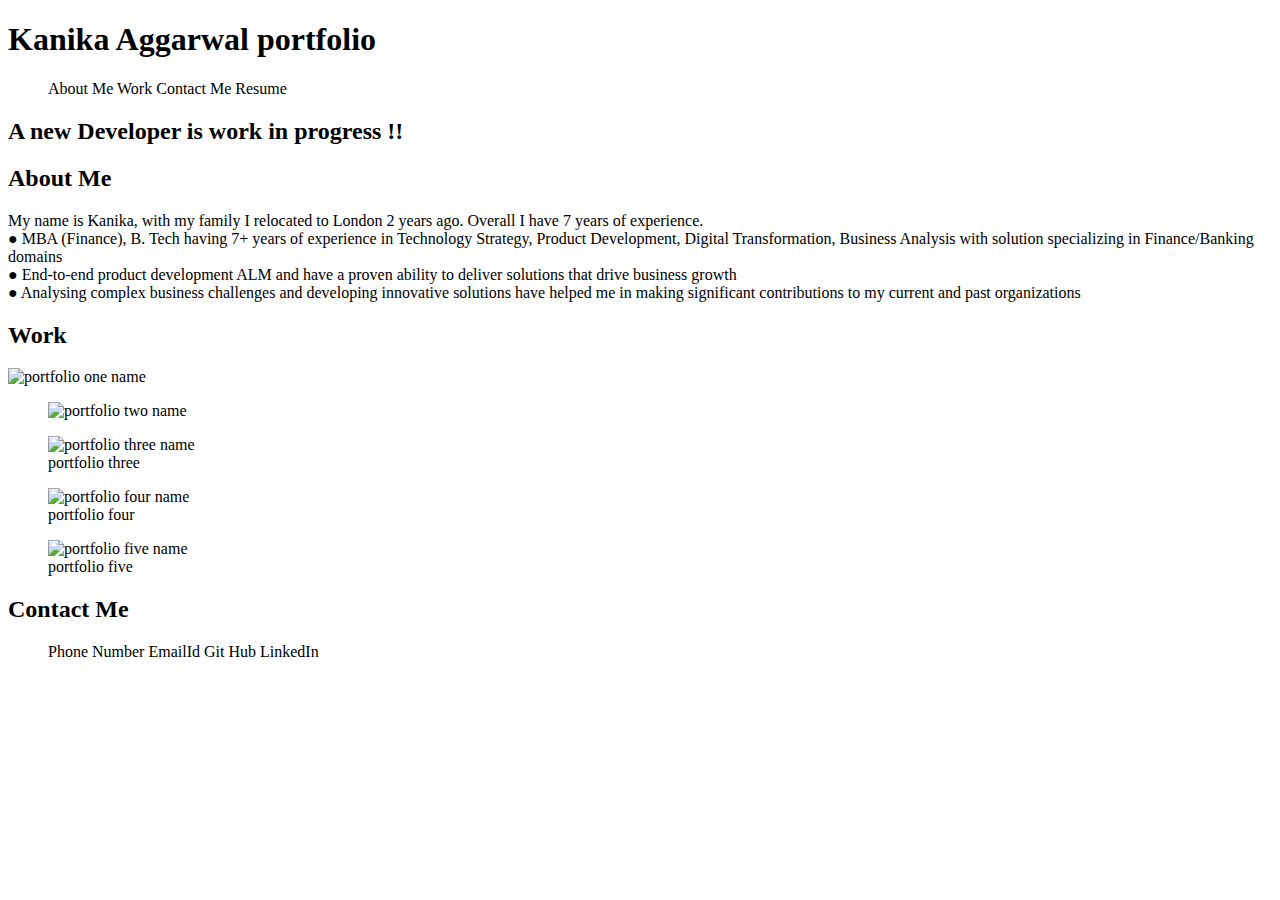
==== index.html @ 4b5b2465 "Moved the index html file in the main folder" ====
<!DOCTYPE html>
<html lang="en-gb">

<head>
  <meta charset="UTF-8">
  <meta name="viewport" content="width=device-width, initial-scale=1.0">
  <meta http-equiv="X-UA-Compatible" content="ie=edge">
  <title>Kanika Aggarwal // Web Developer</title>
  <link rel="stylesheet" href="../starter/css/style.css" />
</head>

<body>
  <!-- main logo / nav -->
  <header>
    <h1>Kanika Aggarwal portfolio</h1>
    <nav>
      <ul>
        <a>About Me</a>
        <a>Work</a>
        <a>Contact Me</a>
        <a>Resume</a>
      </ul>
    </nav>
  </header>

  <!-- hero banner -->
  <section class="hero-banner">
    <div>
      <h2>A new Developer is work in progress !!</h2>
    </div>
  </section>

  <main class="page-wrapper">
    <!-- about me -->
    <section class="page-section" id="about">
     <div id="section-title">
      <h2>About Me</h2>
     </div>
     <div id="section-divider"></div>
     <div id="aboutme-para">
      <p>My name is Kanika, with my family I relocated to London 2 years ago. Overall I have 7 years of experience. <br> ●	MBA (Finance), B. Tech having 7+ years of experience in Technology Strategy,  Product Development, Digital Transformation, Business Analysis with solution  specializing in Finance/Banking domains
        <br> ●	 End-to-end product development ALM and have a proven ability to deliver solutions  that drive business growth
        <br> ●	Analysing complex business challenges and developing innovative solutions have  helped me in making significant contributions to my current and past organizations
        </p>
     </div>
    
    </section>

    <!-- portfolio container -->
    <section class="page-section" id="work">
      <div id="section-title">
        <h2>Work</h2>
      </div>
      <div id="section-divider"></div>
      <div class="work-collection">
        <div class="work-portfolio">
            <div class="work-portfolio-one">
              <img src="../starter/images/02-portfolio-1.jpg" alt="portfolio one name" />
            </div>

            <figure class="work-portfolio-two">
              <img src="../starter/images/02-portfolio-2.jpg" alt="portfolio two name" />
              
            </figure>

            <figure class="work-portfolio-three">
              <img src="../starter/images/02-portfolio-3.jpg" alt="portfolio three name" />
              <figcaption>portfolio three</figcaption>
            </figure>

            <figure class="work-portfolio-four">
              <img src="../starter/images/02-portfolio-4.jpg" alt="portfolio four name" />
              <figcaption>portfolio four</figcaption>
            </figure>

            <figure class="work-portfolio-five">
              <img src="../starter/images/02-run-buddy.jpg" alt="portfolio five name" />
              <figcaption>portfolio five</figcaption>
            </figure>
        </div>
      </div>
    </section>

    <!-- contact -->
    <section class="page-section contact" id="contact">
      <div id="section-title">
        <h2>Contact Me</h2>
      </div>
      <div id="section-divider"></div>
      <div id="contactme-details">
        <ul>
          <a>Phone Number</a>
          <a>EmailId</a>
          <a>Git Hub</a>
          <a>LinkedIn</a>
        </ul>
      </div>
    </section>
  </main>
</body>

</html>
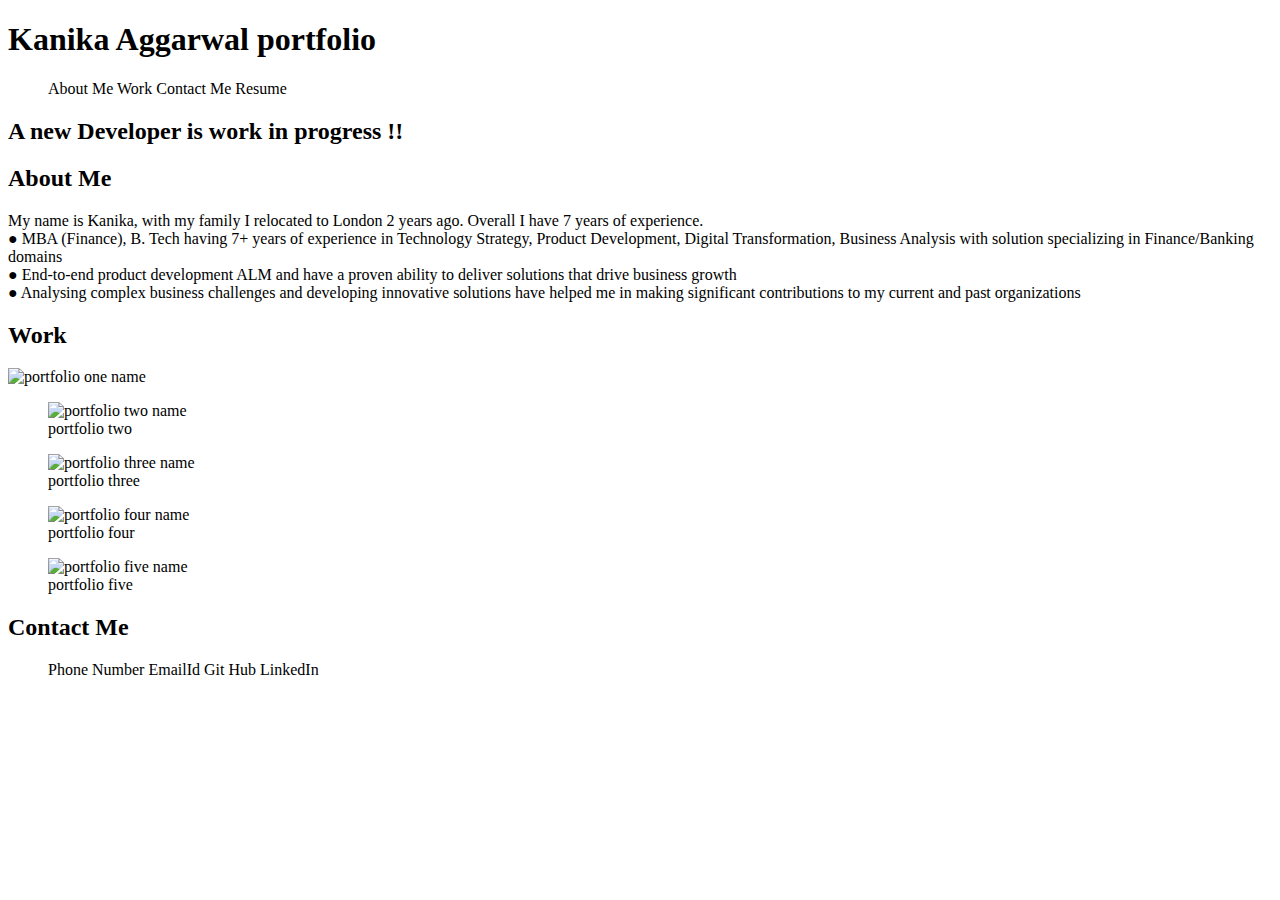
==== commit acdf102b: "modifying html and css" ====
--- a/index.html
+++ b/index.html
@@ -6,7 +6,7 @@
   <meta name="viewport" content="width=device-width, initial-scale=1.0">
   <meta http-equiv="X-UA-Compatible" content="ie=edge">
   <title>Kanika Aggarwal // Web Developer</title>
-  <link rel="stylesheet" href="../starter/css/style.css" />
+  <link rel="stylesheet" href="../ResponsivePortfolio/challenge/starter/css/style.css" />
 </head>
 
 <body>
@@ -55,26 +55,26 @@
       <div class="work-collection">
         <div class="work-portfolio">
             <div class="work-portfolio-one">
-              <img src="../starter/images/02-portfolio-1.jpg" alt="portfolio one name" />
+              <img src="../ResponsivePortfolio/challenge/starter/images/02-portfolio-1.jpg" alt="portfolio one name" />
             </div>
 
             <figure class="work-portfolio-two">
-              <img src="../starter/images/02-portfolio-2.jpg" alt="portfolio two name" />
-              
+              <img src="../ResponsivePortfolio/challenge/starter/images/02-portfolio-2.jpg" alt="portfolio two name" />
+              <figcaption>portfolio two</figcaption>
             </figure>
 
             <figure class="work-portfolio-three">
-              <img src="../starter/images/02-portfolio-3.jpg" alt="portfolio three name" />
+              <img src="../ResponsivePortfolio/challenge/starter/images/02-portfolio-3.jpg" alt="portfolio three name" />
               <figcaption>portfolio three</figcaption>
             </figure>
 
             <figure class="work-portfolio-four">
-              <img src="../starter/images/02-portfolio-4.jpg" alt="portfolio four name" />
+              <img src="../ResponsivePortfolio/challenge/starter/images/02-portfolio-4.jpg" alt="portfolio four name" />
               <figcaption>portfolio four</figcaption>
             </figure>
 
             <figure class="work-portfolio-five">
-              <img src="../starter/images/02-run-buddy.jpg" alt="portfolio five name" />
+              <img src="../ResponsivePortfolio/challenge/starter/images/02-run-buddy.jpg" alt="portfolio five name" />
               <figcaption>portfolio five</figcaption>
             </figure>
         </div>
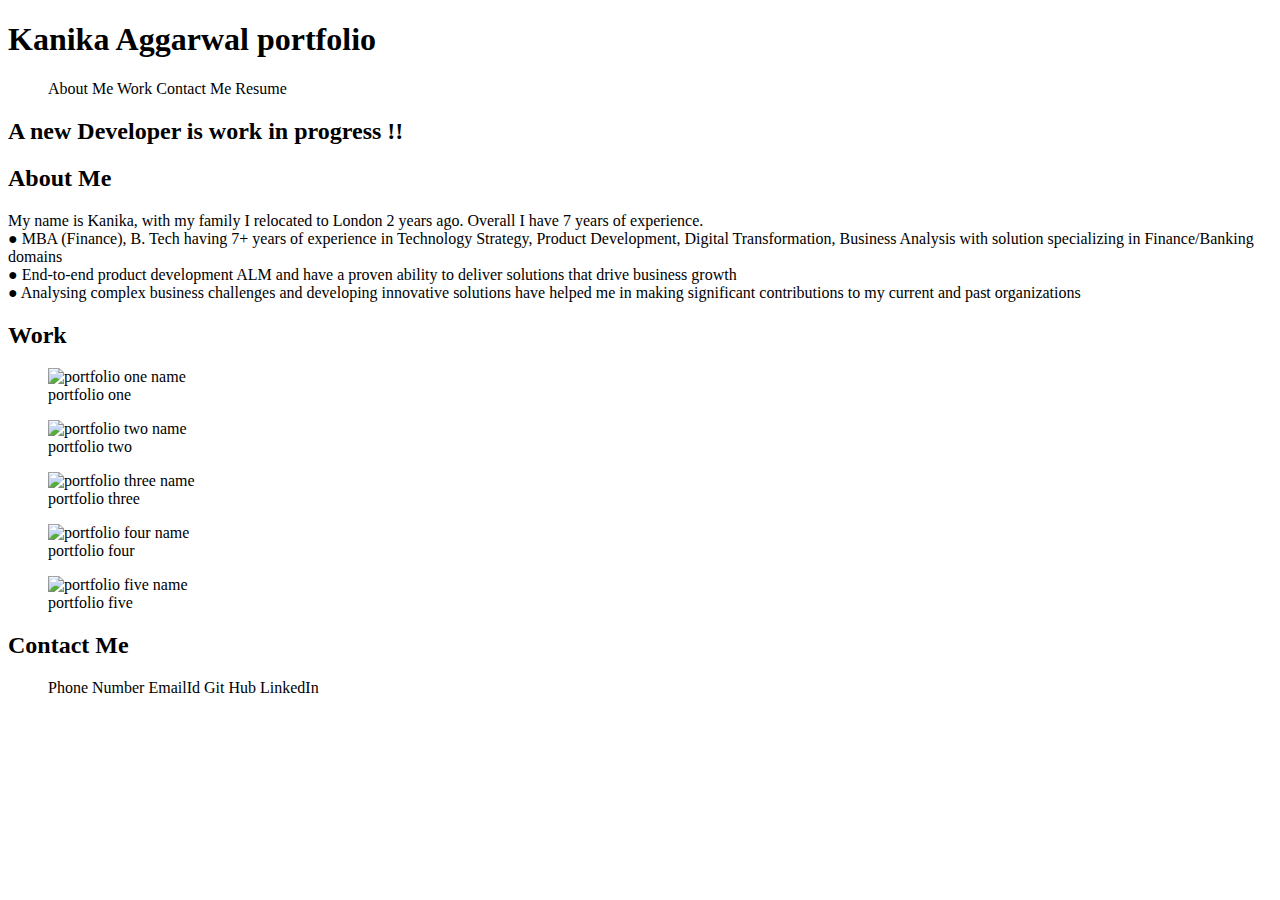
==== commit 290f2c53: "modified grid section on the work portfolio" ====
--- a/index.html
+++ b/index.html
@@ -32,12 +32,12 @@
 
   <main class="page-wrapper">
     <!-- about me -->
-    <section class="page-section" id="about">
+    <section class="page-section " id="about">
      <div id="section-title">
       <h2>About Me</h2>
      </div>
-     <div id="section-divider"></div>
-     <div id="aboutme-para">
+     
+     <div id="aboutme-para" class="section-line border">
       <p>My name is Kanika, with my family I relocated to London 2 years ago. Overall I have 7 years of experience. <br> ●	MBA (Finance), B. Tech having 7+ years of experience in Technology Strategy,  Product Development, Digital Transformation, Business Analysis with solution  specializing in Finance/Banking domains
         <br> ●	 End-to-end product development ALM and have a proven ability to deliver solutions  that drive business growth
         <br> ●	Analysing complex business challenges and developing innovative solutions have  helped me in making significant contributions to my current and past organizations
@@ -47,33 +47,35 @@
     </section>
 
     <!-- portfolio container -->
-    <section class="page-section" id="work">
+    <section class="page-section " id="work">
       <div id="section-title">
         <h2>Work</h2>
       </div>
-      <div id="section-divider"></div>
-      <div class="work-collection">
-        <div class="work-portfolio">
-            <div class="work-portfolio-one">
+      
+      <div class="section-line border ">
+        <div class="work-portfolio border">
+      
+            <figure class="bg-img">
               <img src="../ResponsivePortfolio/challenge/starter/images/02-portfolio-1.jpg" alt="portfolio one name" />
-            </div>
+              <figcaption>portfolio one</figcaption>
+            </figure>
 
-            <figure class="work-portfolio-two">
+            <figure class="sm-img">
               <img src="../ResponsivePortfolio/challenge/starter/images/02-portfolio-2.jpg" alt="portfolio two name" />
               <figcaption>portfolio two</figcaption>
             </figure>
 
-            <figure class="work-portfolio-three">
+            <figure class="sm-img">
               <img src="../ResponsivePortfolio/challenge/starter/images/02-portfolio-3.jpg" alt="portfolio three name" />
               <figcaption>portfolio three</figcaption>
             </figure>
 
-            <figure class="work-portfolio-four">
+            <figure class="sm-img">
               <img src="../ResponsivePortfolio/challenge/starter/images/02-portfolio-4.jpg" alt="portfolio four name" />
               <figcaption>portfolio four</figcaption>
             </figure>
 
-            <figure class="work-portfolio-five">
+            <figure class="sm-img">
               <img src="../ResponsivePortfolio/challenge/starter/images/02-run-buddy.jpg" alt="portfolio five name" />
               <figcaption>portfolio five</figcaption>
             </figure>
@@ -82,12 +84,12 @@
     </section>
 
     <!-- contact -->
-    <section class="page-section contact" id="contact">
+    <section class="page-section contact " id="contact">
       <div id="section-title">
         <h2>Contact Me</h2>
       </div>
-      <div id="section-divider"></div>
-      <div id="contactme-details">
+      
+      <div id="contactme-details" class="section-line border">
         <ul>
           <a>Phone Number</a>
           <a>EmailId</a>
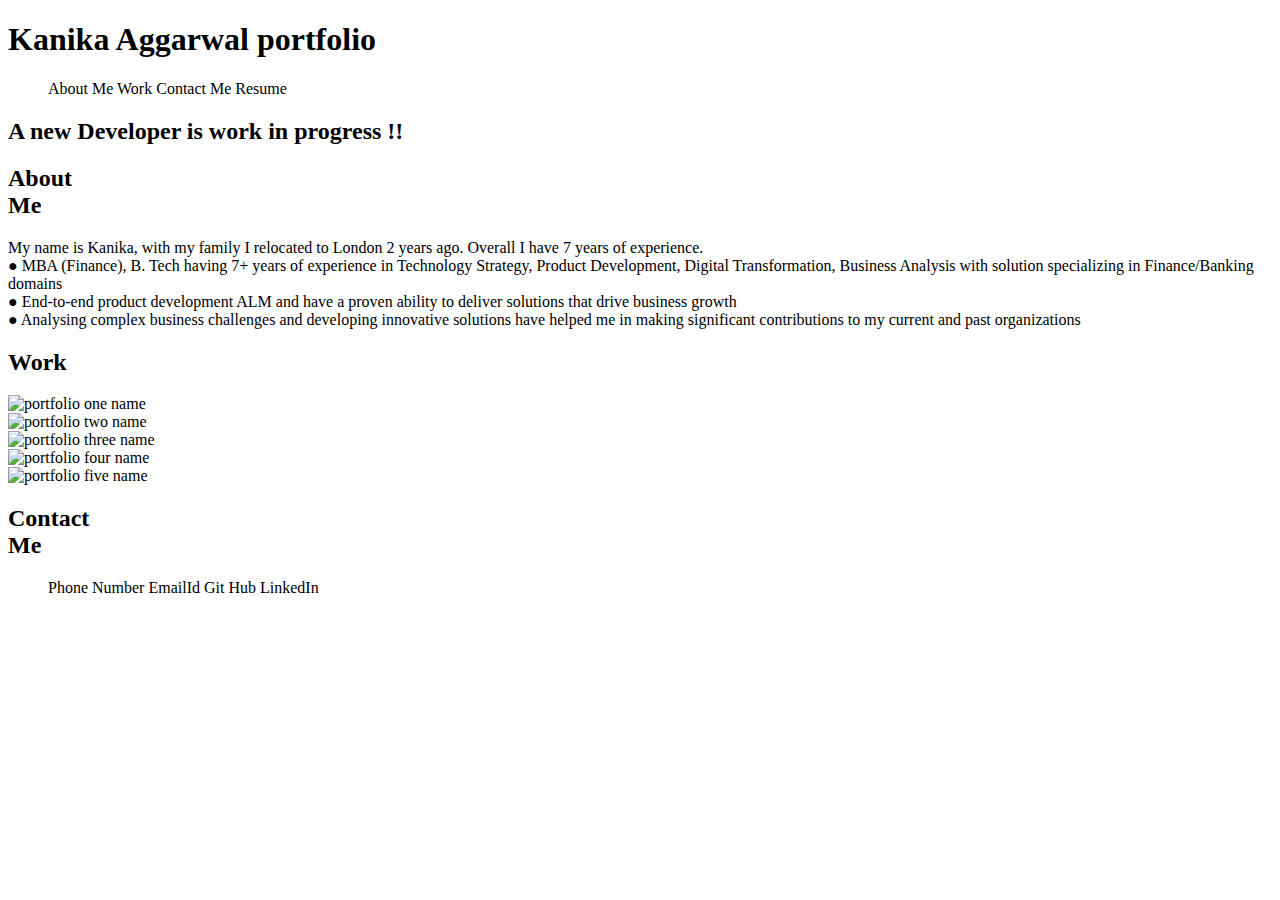
==== commit dabbba5e: "modified work portfolio container" ====
--- a/index.html
+++ b/index.html
@@ -33,11 +33,11 @@
   <main class="page-wrapper">
     <!-- about me -->
     <section class="page-section " id="about">
-     <div id="section-title">
-      <h2>About Me</h2>
+     <div class="section-title">
+      <h2>About <br> Me</h2>
      </div>
-     
-     <div id="aboutme-para" class="section-line border">
+     <div class = "vertical"></div>
+     <div class="aboutme-para" >
       <p>My name is Kanika, with my family I relocated to London 2 years ago. Overall I have 7 years of experience. <br> ●	MBA (Finance), B. Tech having 7+ years of experience in Technology Strategy,  Product Development, Digital Transformation, Business Analysis with solution  specializing in Finance/Banking domains
         <br> ●	 End-to-end product development ALM and have a proven ability to deliver solutions  that drive business growth
         <br> ●	Analysing complex business challenges and developing innovative solutions have  helped me in making significant contributions to my current and past organizations
@@ -47,49 +47,47 @@
     </section>
 
     <!-- portfolio container -->
-    <section class="page-section " id="work">
-      <div id="section-title">
+   <section class="page-section " id="work">
+      <div class="section-title" id="work-index">
         <h2>Work</h2>
       </div>
-      
-      <div class="section-line border ">
-        <div class="work-portfolio border">
-      
-            <figure class="bg-img">
-              <img src="../ResponsivePortfolio/challenge/starter/images/02-portfolio-1.jpg" alt="portfolio one name" />
-              <figcaption>portfolio one</figcaption>
-            </figure>
-
-            <figure class="sm-img">
-              <img src="../ResponsivePortfolio/challenge/starter/images/02-portfolio-2.jpg" alt="portfolio two name" />
-              <figcaption>portfolio two</figcaption>
-            </figure>
-
-            <figure class="sm-img">
-              <img src="../ResponsivePortfolio/challenge/starter/images/02-portfolio-3.jpg" alt="portfolio three name" />
-              <figcaption>portfolio three</figcaption>
-            </figure>
-
-            <figure class="sm-img">
-              <img src="../ResponsivePortfolio/challenge/starter/images/02-portfolio-4.jpg" alt="portfolio four name" />
-              <figcaption>portfolio four</figcaption>
-            </figure>
-
-            <figure class="sm-img">
-              <img src="../ResponsivePortfolio/challenge/starter/images/02-run-buddy.jpg" alt="portfolio five name" />
-              <figcaption>portfolio five</figcaption>
-            </figure>
+      <div class = "vertical" id="work-vertical"></div>
+      <div class="work-container">
+      <div class="row">
+        <div class="work-image-one">
+          <img src="../ResponsivePortfolio/challenge/starter/images/02-portfolio-1.jpg" alt="portfolio one name"  width="800" height="400" />
         </div>
       </div>
+
+      <div class="row">  
+      <div class="work-image-two">
+          <img src="../ResponsivePortfolio/challenge/starter/images/02-portfolio-2.jpg" alt="portfolio two name" width="400" height="200" />
+        </div>
+
+        <div class="work-image-three">
+          <img src="../ResponsivePortfolio/challenge/starter/images/02-portfolio-3.jpg" alt="portfolio three name" width="400" height="200" />
+        </div>
+      </div>
+
+      <div class="row">
+        <div class="work-image-four"> 
+          <img src="../ResponsivePortfolio/challenge/starter/images/02-portfolio-4.jpg" alt="portfolio four name" width="400" height="200"/>
+        </div>
+
+        <div class="work-image-five">
+          <img src="../ResponsivePortfolio/challenge/starter/images/02-run-buddy.jpg" alt="portfolio five name" width="400" height="216" />
+        </div>
+      </div>
+    </div>
     </section>
 
     <!-- contact -->
     <section class="page-section contact " id="contact">
-      <div id="section-title">
-        <h2>Contact Me</h2>
+      <div class="section-title" id="contact-title">
+        <h2>Contact <br> Me</h2>
       </div>
-      
-      <div id="contactme-details" class="section-line border">
+      <div class = "vertical" id="contact-vertical"></div>
+      <div id="contactme-details" id="contact-list">
         <ul>
           <a>Phone Number</a>
           <a>EmailId</a>
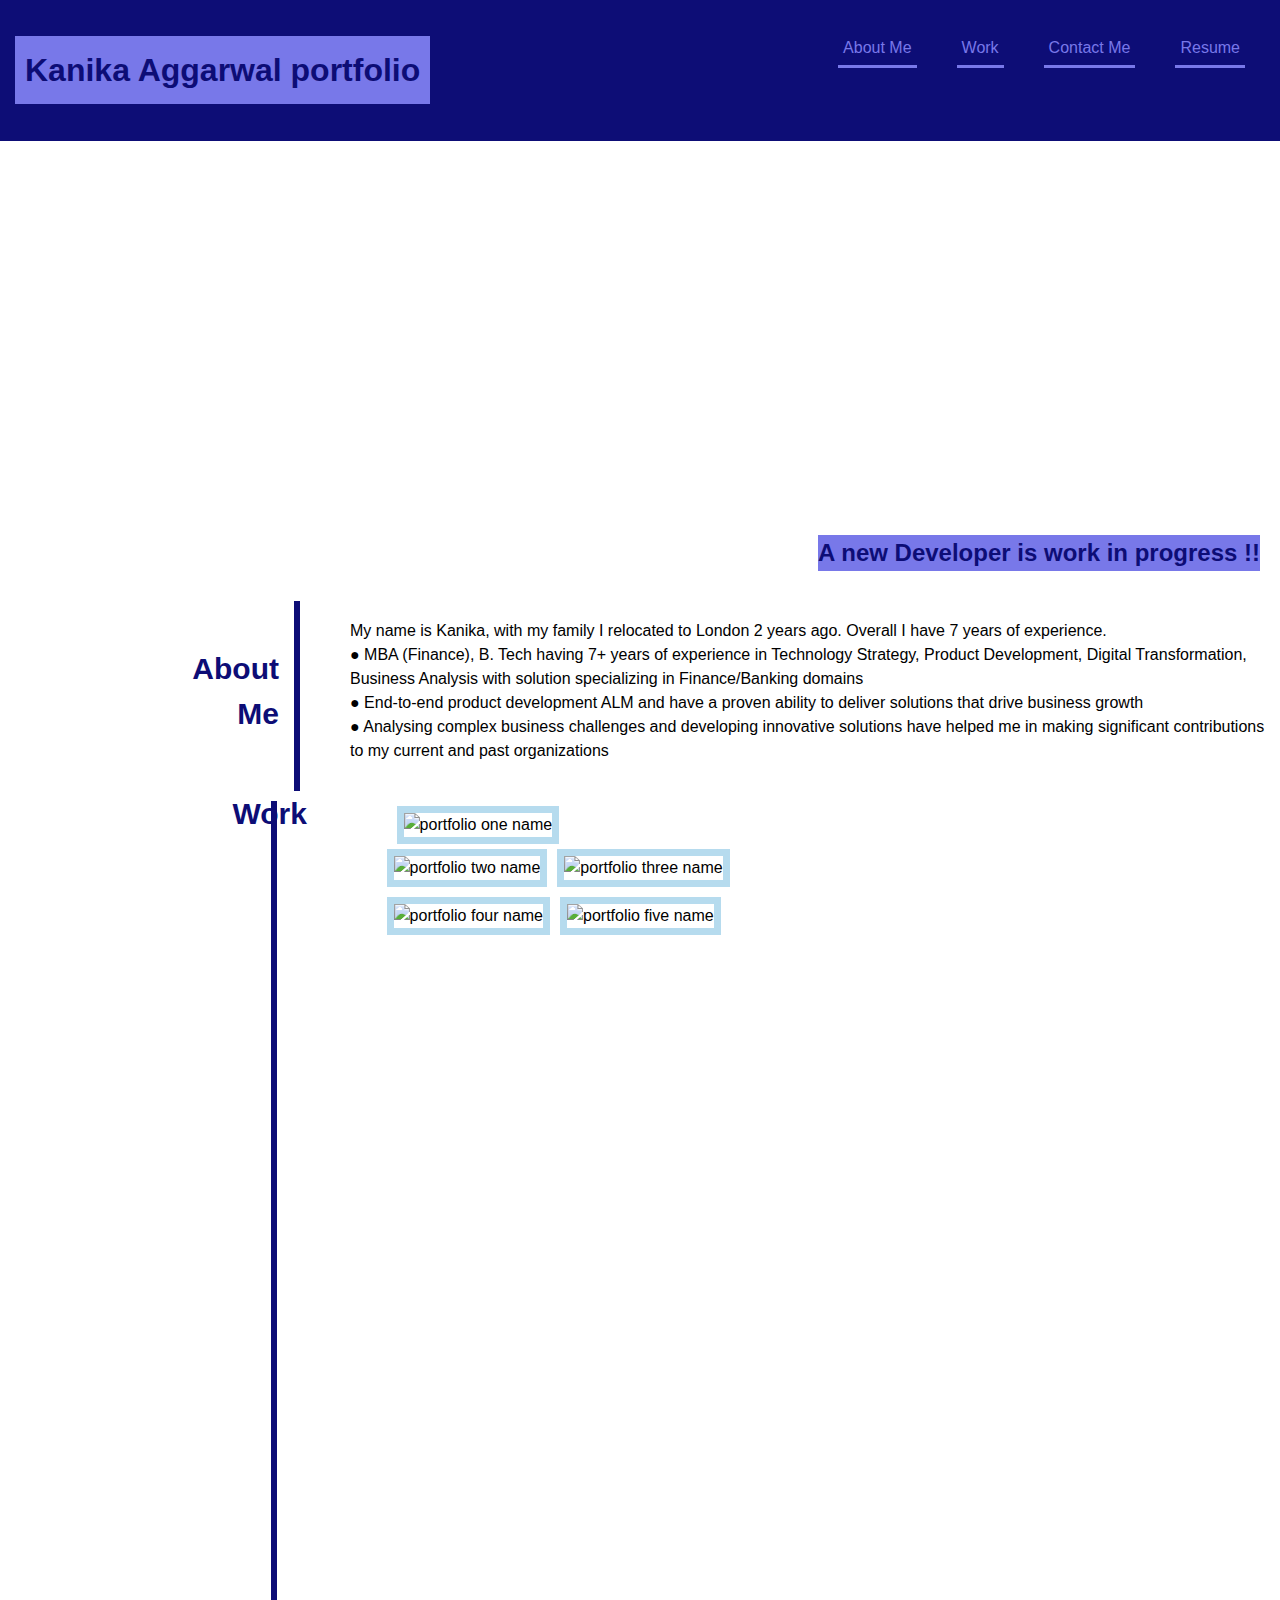
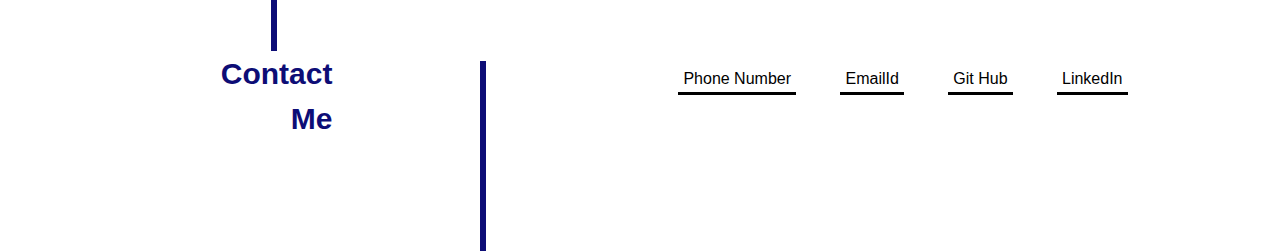
==== commit fe073864: "modified CSS and images path in HTML" ====
--- a/index.html
+++ b/index.html
@@ -6,7 +6,7 @@
   <meta name="viewport" content="width=device-width, initial-scale=1.0">
   <meta http-equiv="X-UA-Compatible" content="ie=edge">
   <title>Kanika Aggarwal // Web Developer</title>
-  <link rel="stylesheet" href="../ResponsivePortfolio/challenge/starter/css/style.css" />
+  <link rel="stylesheet" href="challenge/starter/css/style.css" />
 </head>
 
 <body>
--- a/challenge/starter/css/style.css
+++ b/challenge/starter/css/style.css
@@ -0,0 +1,164 @@
+* {
+  box-sizing: border-box;
+}
+
+body {
+  margin: 0;
+  padding: 0;
+  font-family: 'Trebuchet MS', 'Lucida Sans Unicode', 'Lucida Grande', 'Lucida Sans', Arial, sans-serif;
+  line-height: 1.5;
+}
+
+/* Nav Starts */
+header {
+  background-color: rgb(13, 13, 118);
+  padding: 15px;
+  display: flex;
+ justify-content: space-between;
+}
+
+header h1 {
+  background: rgb(120, 120, 233);
+  color:  rgb(13, 13, 118);
+  padding: 10px;
+}
+
+header nav ul{
+  color:rgb(120, 120, 233);
+  display: flex;
+  justify-content: space-between;
+  align-items: center;
+}
+
+header nav ul a {
+  margin: 0 20px;
+  padding: 5px;
+  border-bottom: 3px solid;
+}
+
+/* Nav Ends */
+
+/* Banner Starts */
+.hero-banner {
+  background-image: url("../images/02-hero-bg.jpg");
+  height: 450px;
+  background-size: cover;
+  background-position: center;
+  display: flex;
+  justify-content: end;
+  align-items: flex-end;
+}
+
+.hero-banner h2 {
+  background: rgb(120, 120, 233);
+  color:  rgb(13, 13, 118);
+  margin-bottom: 20px;
+  margin-right: 20px;}
+
+  /* Banner Ends */
+
+  /* Section Starts */
+  .page-section{
+  display: flex;
+  justify-content:center;
+  align-items: center;
+}
+
+/* About Me starts*/
+.section-title{
+  font-size: 20px;
+  color:rgb(13, 13, 118);
+  flex-basis: 300px;
+  text-align: end;
+  margin-right: 15px;  
+}
+
+.vertical {
+  border-left: 6px solid rgb(13, 13, 118);
+  height: 190px;
+
+  margin-top: 10px;
+}
+
+.aboutme-para{
+  flex-basis: 1000px;
+  margin-left: 50px;
+}
+/* About Me ends*/
+
+/* Portfolio container starts*/
+
+#work{
+align-items:start;
+padding-left: 128px;
+justify-content:space-evenly;
+}
+
+#work-index{
+margin-right: -140px;
+flex-basis: 40px;
+}
+
+#work-vertical{
+position: relative;
+height: 850px;
+}
+
+.work-container {
+  display: flex;
+  flex-direction: column;
+  width: 794px;
+}
+
+.row {
+  display: flex;
+  flex-basis: 60% 20% 20%;
+}
+
+.work-image-one{
+  border: 7px solid rgb(182, 219, 238);
+  margin-top: 15px;
+  margin-left: 15px;
+  margin-right: 15px;
+  margin-bottom: 0px;
+}
+
+.work-image-two, .work-image-three, .work-image-four, .work-image-five {
+  border: 7px solid rgb(182, 219, 238);
+  margin: 5px;
+}
+
+/* Portfolio container ends*/
+
+/* Contact details start*/
+
+#contact{
+  align-items:start;
+  justify-content:space-evenly;
+  }
+
+#contact-title{
+  flex-basis: 200px;
+}
+
+#contactme-details ul a {
+  border-bottom: 3px solid;
+  padding: 5px;
+  margin: 0 20px;
+}
+
+/* Contact details end*/
+  /* Section Ends */
+
+h2,
+h3,
+h4,
+h5,
+h6 {
+  margin: 0;
+}
+
+p {
+  margin: 0;
+}
+
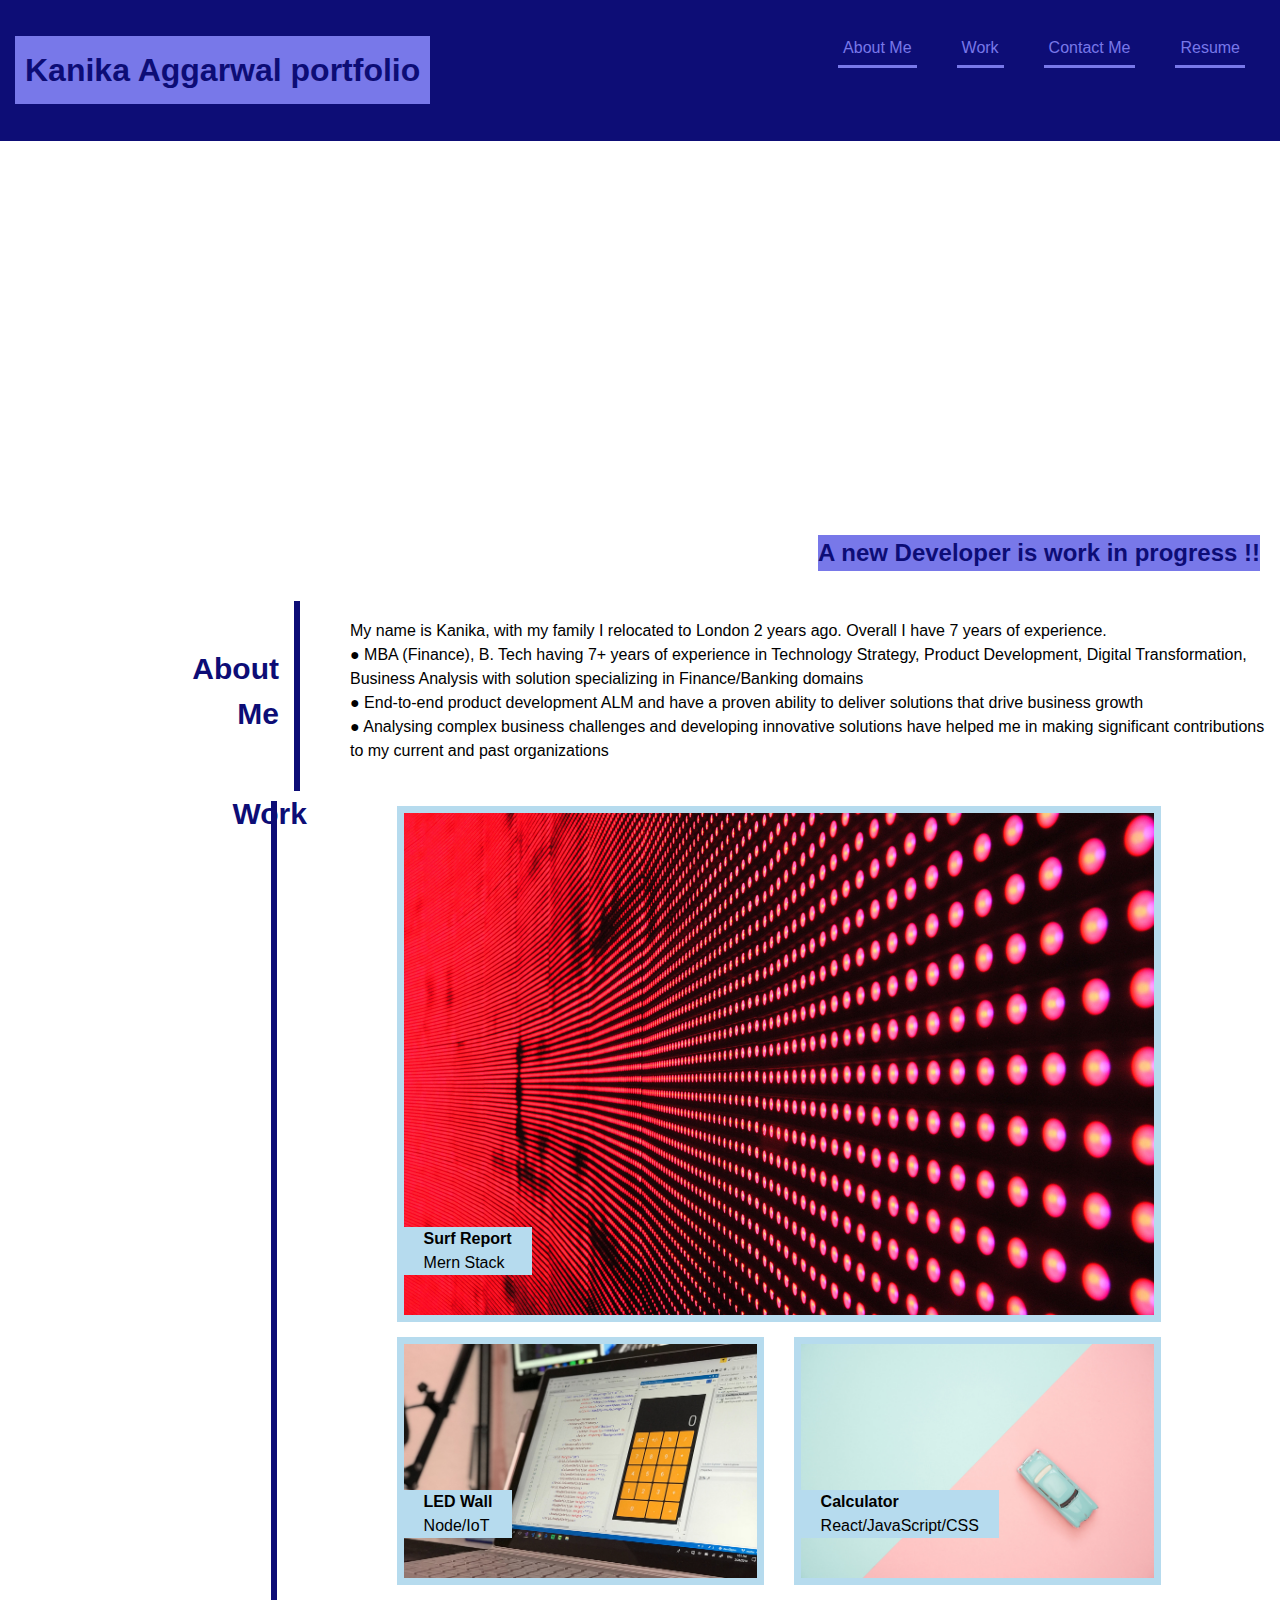
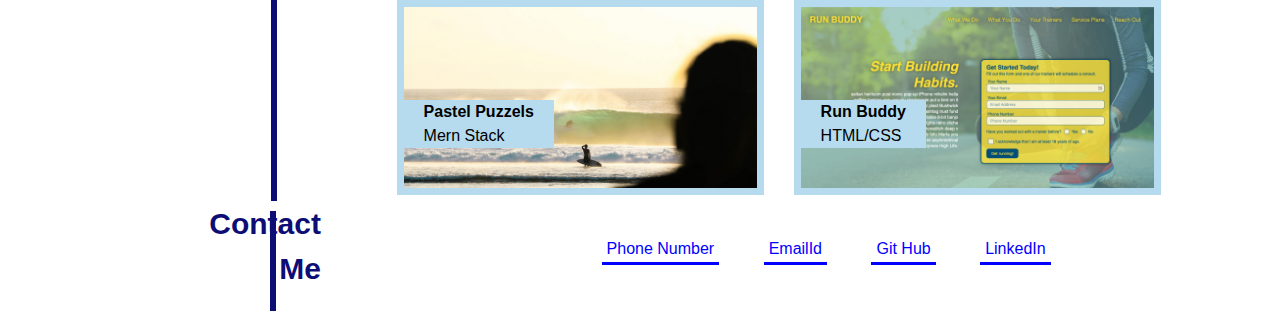
==== commit 1ed02dac: "added contact section and added text on the image" ====
--- a/index.html
+++ b/index.html
@@ -6,7 +6,7 @@
   <meta name="viewport" content="width=device-width, initial-scale=1.0">
   <meta http-equiv="X-UA-Compatible" content="ie=edge">
   <title>Kanika Aggarwal // Web Developer</title>
-  <link rel="stylesheet" href="challenge/starter/css/style.css" />
+  <link rel="stylesheet" href="./challenge/starter/css/style.css" />
 </head>
 
 <body>
@@ -55,27 +55,32 @@
       <div class="work-container">
       <div class="row">
         <div class="work-image-one">
-          <img src="../ResponsivePortfolio/challenge/starter/images/02-portfolio-1.jpg" alt="portfolio one name"  width="800" height="400" />
+          <img class="image-fill" src="./challenge/starter/images/02-portfolio-1.jpg" alt="portfolio one name"/>
+          <div class="text-block"> <h4>Surf Report</h4><p>Mern Stack</p> </div>
         </div>
       </div>
 
       <div class="row">  
       <div class="work-image-two">
-          <img src="../ResponsivePortfolio/challenge/starter/images/02-portfolio-2.jpg" alt="portfolio two name" width="400" height="200" />
+          <img class="image-fill" src="./challenge/starter/images/02-portfolio-2.jpg" alt="portfolio two name" width="400" height="200" />
+          <div class="text-block"> <h4>LED Wall</h4><p>Node/IoT</p> </div>
         </div>
 
         <div class="work-image-three">
-          <img src="../ResponsivePortfolio/challenge/starter/images/02-portfolio-3.jpg" alt="portfolio three name" width="400" height="200" />
+          <img class="image-fill" src="./challenge/starter/images/02-portfolio-3.jpg" alt="portfolio three name" width="400" height="200" />
+          <div class="text-block"> <h4>Calculator</h4><p>React/JavaScript/CSS</p> </div>
         </div>
       </div>
 
       <div class="row">
         <div class="work-image-four"> 
-          <img src="../ResponsivePortfolio/challenge/starter/images/02-portfolio-4.jpg" alt="portfolio four name" width="400" height="200"/>
+          <img class="image-fill" src="./challenge/starter/images/02-portfolio-4.jpg" alt="portfolio four name" width="400" height="200"/>
+          <div class="text-block"> <h4>Pastel Puzzels</h4><p>Mern Stack</p> </div>
         </div>
 
         <div class="work-image-five">
-          <img src="../ResponsivePortfolio/challenge/starter/images/02-run-buddy.jpg" alt="portfolio five name" width="400" height="216" />
+          <img class="image-fill" src="./challenge/starter/images/02-run-buddy.jpg" alt="portfolio five name" width="400" height="216" />
+          <div class="text-block"> <h4>Run Buddy</h4><p>HTML/CSS</p> </div>
         </div>
       </div>
     </div>
@@ -87,7 +92,7 @@
         <h2>Contact <br> Me</h2>
       </div>
       <div class = "vertical" id="contact-vertical"></div>
-      <div id="contactme-details" id="contact-list">
+      <div id="contactme-details">
         <ul>
           <a>Phone Number</a>
           <a>EmailId</a>
--- a/challenge/starter/css/style.css
+++ b/challenge/starter/css/style.css
@@ -76,7 +76,6 @@
 .vertical {
   border-left: 6px solid rgb(13, 13, 118);
   height: 190px;
-
   margin-top: 10px;
 }
 
@@ -101,7 +100,7 @@
 
 #work-vertical{
 position: relative;
-height: 850px;
+height: 1000px;
 }
 
 .work-container {
@@ -121,11 +120,47 @@
   margin-left: 15px;
   margin-right: 15px;
   margin-bottom: 0px;
-}
-
-.work-image-two, .work-image-three, .work-image-four, .work-image-five {
+  box-sizing: border-box; 
+  overflow: hidden; 
+  position: relative;
+}
+
+.work-image-two, .work-image-three {
   border: 7px solid rgb(182, 219, 238);
-  margin: 5px;
+  margin-top: 15px;
+  margin-left: 15px;
+  margin-right: 15px;
+  margin-bottom: 0px;
+  box-sizing: border-box; 
+  overflow: hidden; 
+  height: 248px ;
+  position: relative;
+}
+
+.work-image-four, .work-image-five {
+  border: 7px solid rgb(182, 219, 238);
+  margin-top: 15px;
+  margin-left: 15px;
+  margin-right: 15px;
+  margin-bottom: 0px;
+  box-sizing: border-box; 
+  overflow: hidden; 
+  height: 195px ;
+  position: relative;
+}
+.image-fill {
+  max-width: 100%;
+  height: auto;
+  display: block; 
+}
+
+.text-block {
+  position: absolute;
+  bottom: 40px;
+  background-color: rgb(182, 219, 238);
+  color: black;
+  padding-left: 20px;
+  padding-right: 20px;
 }
 
 /* Portfolio container ends*/
@@ -138,13 +173,27 @@
   }
 
 #contact-title{
-  flex-basis: 200px;
+  flex-basis: 100px;
+  margin-right: -260px;
+}
+
+#contact-vertical{
+  padding-right: 56px;
+  height: 100px;
+}
+
+#contactme-details{
+  margin-top: 20px;
 }
 
 #contactme-details ul a {
+
+  justify-content: space-between ;
+  color: blue;
   border-bottom: 3px solid;
   padding: 5px;
   margin: 0 20px;
+
 }
 
 /* Contact details end*/
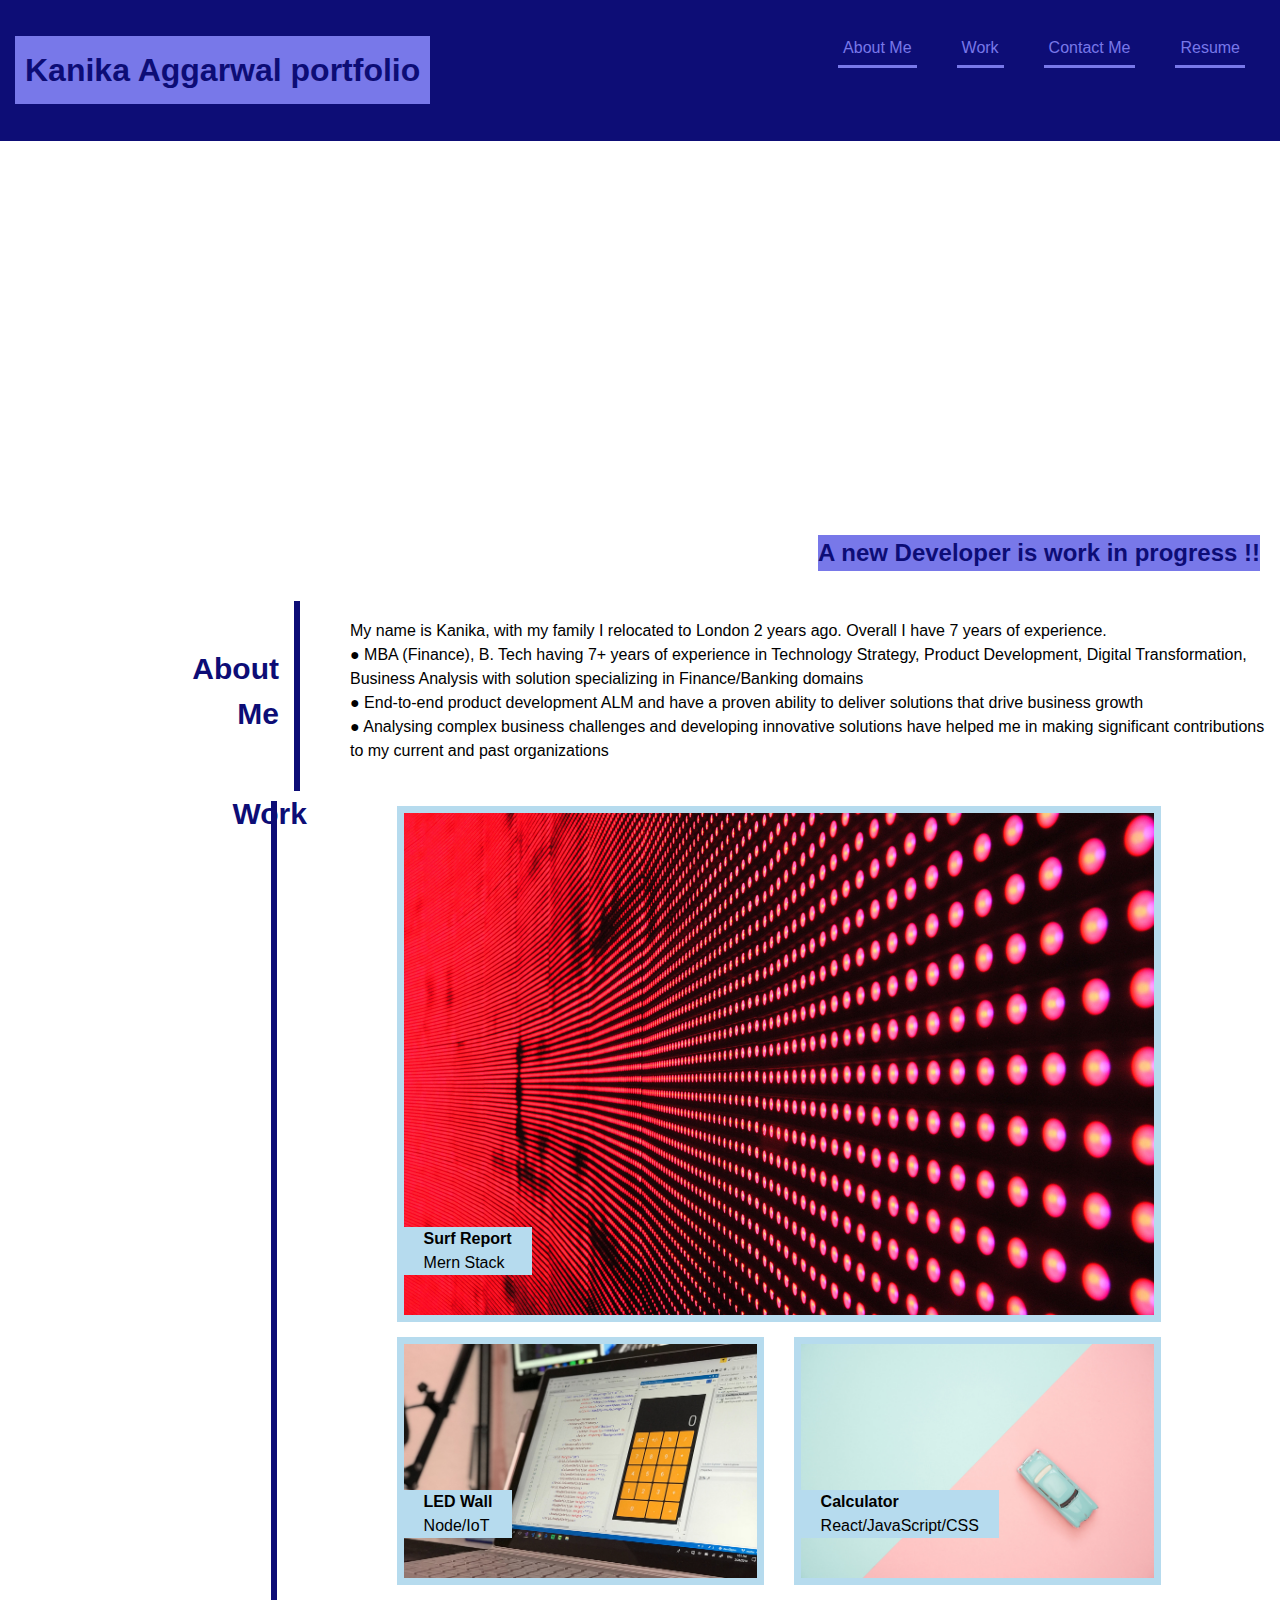
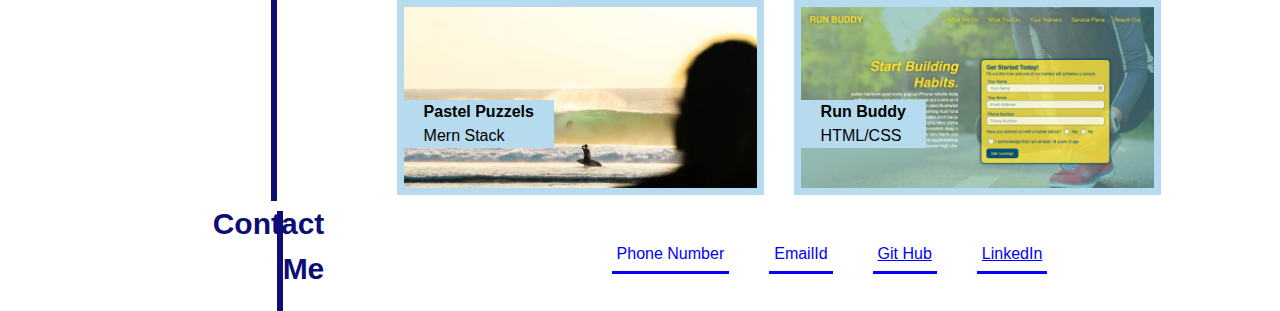
==== commit 7a8e6bac: "added media query element and condition" ====
--- a/index.html
+++ b/index.html
@@ -14,7 +14,7 @@
   <header>
     <h1>Kanika Aggarwal portfolio</h1>
     <nav>
-      <ul>
+      <ul class="flex-list">
         <a>About Me</a>
         <a>Work</a>
         <a>Contact Me</a>
@@ -55,31 +55,31 @@
       <div class="work-container">
       <div class="row">
         <div class="work-image-one">
-          <img class="image-fill" src="./challenge/starter/images/02-portfolio-1.jpg" alt="portfolio one name"/>
+          <a href="https://www.google.com"><img class="image-fill" src="./challenge/starter/images/02-portfolio-1.jpg" alt="portfolio one name"></a>
           <div class="text-block"> <h4>Surf Report</h4><p>Mern Stack</p> </div>
         </div>
       </div>
 
       <div class="row">  
       <div class="work-image-two">
-          <img class="image-fill" src="./challenge/starter/images/02-portfolio-2.jpg" alt="portfolio two name" width="400" height="200" />
+        <a href="https://www.google.com"><img class="image-fill" src="./challenge/starter/images/02-portfolio-2.jpg" alt="portfolio two name" width="400" height="200"></a>
           <div class="text-block"> <h4>LED Wall</h4><p>Node/IoT</p> </div>
         </div>
 
         <div class="work-image-three">
-          <img class="image-fill" src="./challenge/starter/images/02-portfolio-3.jpg" alt="portfolio three name" width="400" height="200" />
+          <a href="https://www.google.com"></a><img class="image-fill" src="./challenge/starter/images/02-portfolio-3.jpg" alt="portfolio three name" width="400" height="200"></a>
           <div class="text-block"> <h4>Calculator</h4><p>React/JavaScript/CSS</p> </div>
         </div>
       </div>
 
       <div class="row">
         <div class="work-image-four"> 
-          <img class="image-fill" src="./challenge/starter/images/02-portfolio-4.jpg" alt="portfolio four name" width="400" height="200"/>
+          <a href="https://www.google.com"></a><img class="image-fill" src="./challenge/starter/images/02-portfolio-4.jpg" alt="portfolio four name" width="400" height="200"></a>
           <div class="text-block"> <h4>Pastel Puzzels</h4><p>Mern Stack</p> </div>
         </div>
 
         <div class="work-image-five">
-          <img class="image-fill" src="./challenge/starter/images/02-run-buddy.jpg" alt="portfolio five name" width="400" height="216" />
+          <a href="https://www.google.com"> <img class="image-fill" src="./challenge/starter/images/02-run-buddy.jpg" alt="portfolio five name" width="400" height="216"></a>
           <div class="text-block"> <h4>Run Buddy</h4><p>HTML/CSS</p> </div>
         </div>
       </div>
@@ -93,11 +93,11 @@
       </div>
       <div class = "vertical" id="contact-vertical"></div>
       <div id="contactme-details">
-        <ul>
+        <ul class="flex-list">
           <a>Phone Number</a>
           <a>EmailId</a>
-          <a>Git Hub</a>
-          <a>LinkedIn</a>
+          <a href="https://www.google.com">Git Hub</a>
+          <a href="https://www.google.com">LinkedIn</a>
         </ul>
       </div>
     </section>
--- a/challenge/starter/css/style.css
+++ b/challenge/starter/css/style.css
@@ -193,11 +193,31 @@
   border-bottom: 3px solid;
   padding: 5px;
   margin: 0 20px;
-
-}
+}
+
+.flex-list {
+  display: flex;
+  flex-wrap: wrap;
+  justify-content: space-between;
+ }
 
 /* Contact details end*/
   /* Section Ends */
+
+  @media only screen and (max-width: 600px) {
+    body {
+      background-color: lightgray;
+    }
+
+    .row {
+      display: flex;
+      flex-direction: column;
+    }
+    
+    .flex-list {
+      flex-direction: column;
+    }
+  }
 
 h2,
 h3,
